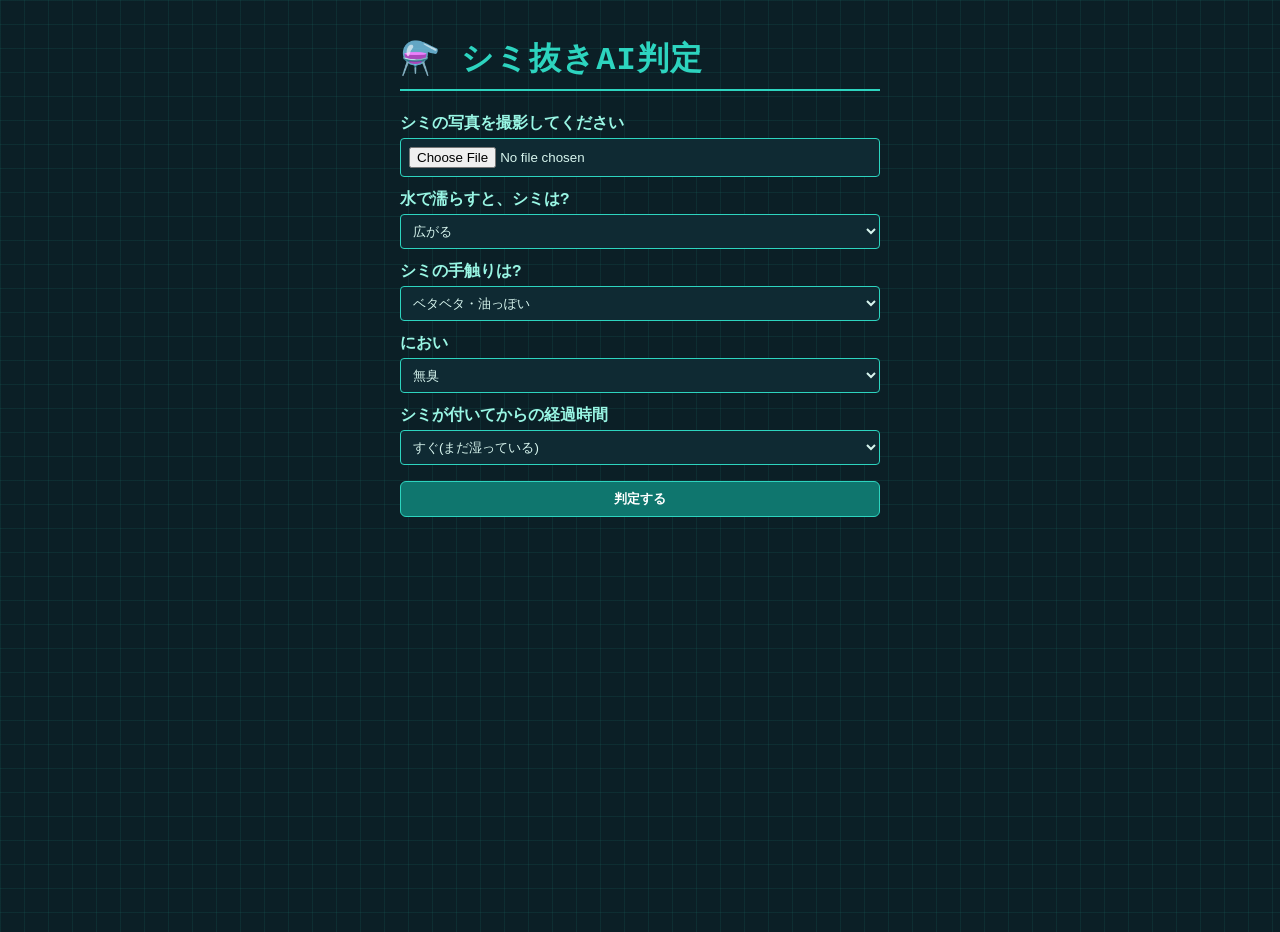
==== templates/index.html @ 285999fb "Initial commit: stain judgment app (Flask + Streamlit)" ====
<!DOCTYPE html>
<html lang="ja">
<head>
  <meta charset="UTF-8">
  <meta name="viewport" content="width=device-width, initial-scale=1.0">
  <title>シミ抜き判定</title>
  <link rel="stylesheet" href="/static/style.css">
</head>
<body>
  <h1>シミ抜きAI判定</h1>
  <form action="/analyze" method="post" enctype="multipart/form-data">
    <label>シミの写真を撮影してください</label>
    <input type="file" name="photo" accept="image/*" capture="environment" required>

    <label>水で濡らすと、シミは?</label>
    <select name="spread">
      <option value="広がる">広がる</option>
      <option value="変化なし">変化なし</option>
    </select>

    <label>シミの手触りは?</label>
    <select name="texture">
      <option value="ベタベタ・油っぽい">ベタベタ・油っぽい</option>
      <option value="サラサラ">サラサラ</option>
      <option value="硬い・カピカピ">硬い・カピカピ</option>
    </select>

    <label>におい</label>
    <select name="smell">
      <option value="無臭">無臭</option>
      <option value="食品っぽい・酸っぱいにおい">食品っぽい・酸っぱいにおい</option>
      <option value="生臭い(鉄っぽいにおい)">生臭い(鉄っぽいにおい)</option>
      <option value="油っぽいにおい">油っぽいにおい</option>
      <option value="インク・薬品のようなにおい">インク・薬品のようなにおい</option>
      <option value="汗・皮脂のようなにおい">汗・皮脂のようなにおい</option>
    </select>

    <label>シミが付いてからの経過時間</label>
    <select name="age">
      <option value="すぐ(まだ湿っている)">すぐ(まだ湿っている)</option>
      <option value="数時間〜1日">数時間〜1日</option>
      <option value="数日以上(乾いて古い)">数日以上(乾いて古い)</option>
    </select>

    <button type="submit">判定する</button>
  </form>
</body>
</html>
---- static/style.css ----
body {
  font-family: 'Consolas', 'Courier New', monospace;
  max-width: 480px;
  margin: 0 auto;
  padding: 16px;
  background-color: #0b1f26;
  background-image:
    linear-gradient(rgba(45, 212, 191, 0.08) 1px, transparent 1px),
    linear-gradient(90deg, rgba(45, 212, 191, 0.08) 1px, transparent 1px);
  background-size: 24px 24px;
  color: #d7f5ee;
  min-height: 100vh;
}

h1 {
  color: #2dd4bf;
  border-bottom: 2px solid #2dd4bf;
  padding-bottom: 8px;
  letter-spacing: 1px;
}

h1::before {
  content: "⚗️ ";
}

h2 {
  color: #7dd3fc;
}

label {
  display: block;
  margin-top: 12px;
  font-weight: bold;
  color: #99f6e4;
}

select, input[type="text"], input[type="file"], button {
  width: 100%;
  padding: 8px;
  margin-top: 4px;
  background-color: #0f2a33;
  color: #d7f5ee;
  border: 1px solid #2dd4bf;
  border-radius: 4px;
  box-sizing: border-box;
}

input[type="radio"] {
  accent-color: #2dd4bf;
  margin-right: 6px;
}

button {
  margin-top: 16px;
  background: #0f766e;
  color: white;
  border: 1px solid #2dd4bf;
  border-radius: 6px;
  font-weight: bold;
  cursor: pointer;
  transition: background 0.2s;
}

button:hover {
  background: #14b8a6;
}

.card {
  border: 1px solid #2dd4bf;
  border-radius: 8px;
  padding: 12px;
  margin-top: 12px;
  background-color: rgba(15, 42, 51, 0.7);
  box-shadow: 0 0 8px rgba(45, 212, 191, 0.2);
}

img {
  border: 2px solid #2dd4bf;
  border-radius: 6px;
}

a {
  color: #7dd3fc;
}

hr {
  border-color: #2dd4bf;
  opacity: 0.3;
}

p[style*="color:red"] {
  color: #f87171 !important;
}
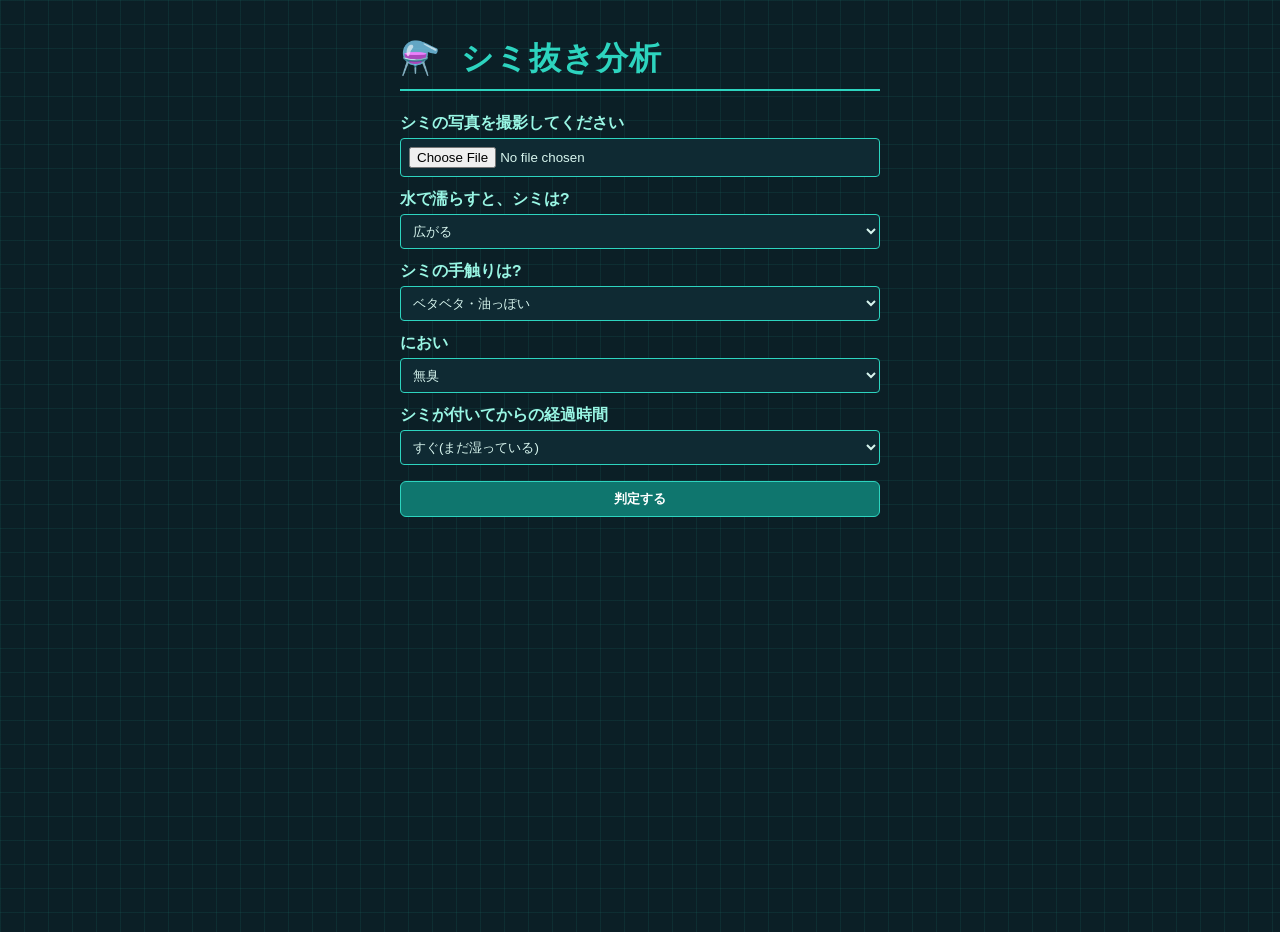
==== commit a675928d: "Rename app title to シミ抜き分析 Co-Authored-By: Claude Sonnet 5.5 <noreply@anthropic.com>" ====
--- a/templates/index.html
+++ b/templates/index.html
@@ -7,7 +7,7 @@
   <link rel="stylesheet" href="/static/style.css">
 </head>
 <body>
-  <h1>シミ抜きAI判定</h1>
+  <h1>シミ抜き分析</h1>
   <form action="/analyze" method="post" enctype="multipart/form-data">
     <label>シミの写真を撮影してください</label>
     <input type="file" name="photo" accept="image/*" capture="environment" required>
